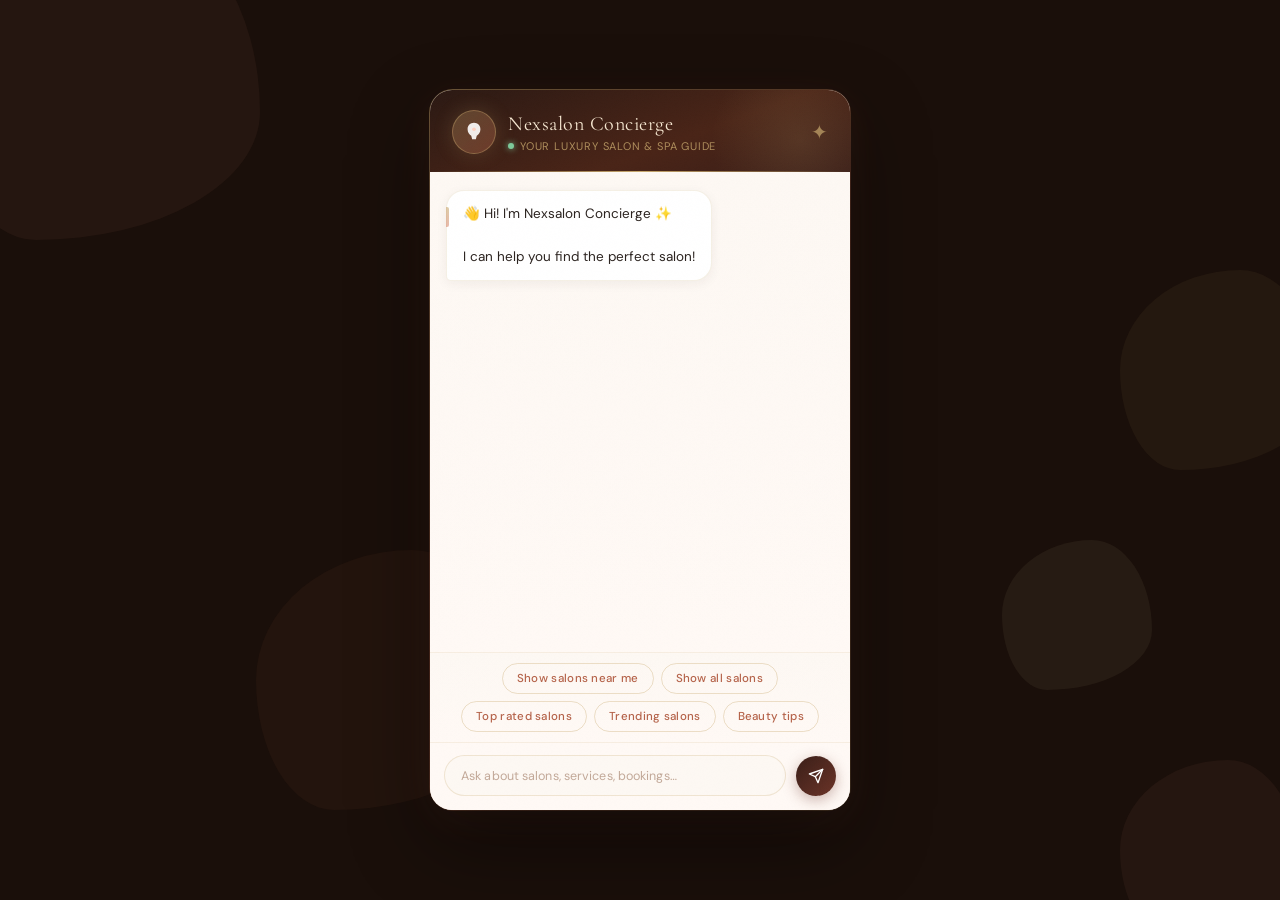
==== frontend/index.html @ f1138f72 "updated" ====
<!-- <!DOCTYPE html>
<html lang="en">
<head>
  <meta charset="UTF-8" />
  <meta name="viewport" content="width=device-width, initial-scale=1.0"/>
  <title>Nexsalon AI Concierge</title>
  <link rel="stylesheet" href="style.css" />
</head>
<body>

<div class="widget-wrapper">
  <div class="chat-widget">
    <div class="chat-header">
      <div class="title">✨ Nexsalon Concierge</div>
      <div class="subtitle">Your salon & spa assistant</div>
    </div>

    <div id="chat-box" class="chat-box"></div>
    <div id="quick-actions" class="quick-actions"></div>

    <form id="chat-form" class="chat-input">
      <input id="user-input" placeholder="Ask about salons, services, bookings…" />
      <button id="send-btn">➤</button>
    </form>
  </div>
</div>

<script src="script.js" defer></script>
</body>
</html> -->


<!DOCTYPE html>
<html lang="en">
<head>
  <meta charset="UTF-8" />
  <meta name="viewport" content="width=device-width, initial-scale=1.0"/>
  <title>Nexsalon AI Concierge</title>
  <link rel="preconnect" href="https://fonts.googleapis.com">
  <link rel="preconnect" href="https://fonts.gstatic.com" crossorigin>
  <link href="https://fonts.googleapis.com/css2?family=Cormorant+Garamond:ital,wght@0,300;0,400;0,600;1,300;1,400&family=DM+Sans:wght@300;400;500&display=swap" rel="stylesheet">
  <link rel="stylesheet" href="style.css" />
</head>
<body>

<!-- Ambient background petals -->
<div class="ambient">
  <div class="petal p1"></div>
  <div class="petal p2"></div>
  <div class="petal p3"></div>
  <div class="petal p4"></div>
  <div class="petal p5"></div>
</div>

<div class="widget-wrapper">
  <div class="chat-widget">

    <!-- Header -->
    <div class="chat-header">
      <div class="header-icon">
        <svg width="22" height="22" viewBox="0 0 24 24" fill="none">
          <path d="M12 2C8 2 5 5 5 9c0 3 1.5 5.5 4 7l1 4h4l1-4c2.5-1.5 4-4 4-7 0-4-3-7-7-7z" fill="rgba(255,255,255,0.9)"/>
          <circle cx="12" cy="9" r="2" fill="rgba(255,200,180,0.8)"/>
        </svg>
      </div>
      <div class="header-text">
        <div class="title">Nexsalon Concierge</div>
        <div class="subtitle">
          <span class="status-dot"></span>
          Your luxury salon &amp; spa guide
        </div>
      </div>
      <div class="header-badge">✦</div>
    </div>

    <!-- Chat messages -->
    <div id="chat-box" class="chat-box"></div>

    <!-- Quick action chips -->
    <div id="quick-actions" class="quick-actions"></div>

    <!-- Input -->
    <form id="chat-form" class="chat-input">
      <input id="user-input" placeholder="Ask about salons, services, bookings…" autocomplete="off" />
      <button id="send-btn" type="submit" aria-label="Send">
        <svg width="16" height="16" viewBox="0 0 24 24" fill="none">
          <path d="M22 2L11 13" stroke="white" stroke-width="2" stroke-linecap="round"/>
          <path d="M22 2L15 22L11 13L2 9L22 2Z" stroke="white" stroke-width="2" stroke-linecap="round" stroke-linejoin="round"/>
        </svg>
      </button>
    </form>

  </div>
</div>

<script src="script.js" defer></script>
</body>
</html>
---- frontend/style.css ----
/* =========================
   CSS Variables — Luxury Spa Palette
========================= */
:root {
  --cream:        #fdf8f3;
  --warm-white:   #fff9f5;
  --rose-blush:   #f2c4b0;
  --rose-mid:     #d98b72;
  --rose-deep:    #b5634a;
  --gold:         #c8a96e;
  --gold-light:   #e8d5a3;
  --gold-pale:    #f8f0dc;
  --charcoal:     #2c2420;
  --muted:        #7a6a62;
  --border:       rgba(200,169,110,0.2);
  --shadow-warm:  0 8px 40px rgba(181,99,74,0.12);
  --shadow-card:  0 4px 24px rgba(44,36,32,0.08);
  --font-display: 'Cormorant Garamond', Georgia, serif;
  --font-body:    'DM Sans', sans-serif;
  --radius-card:  16px;
  --radius-msg:   18px;
}

/* =========================
   Reset & Base
========================= */
* {
  box-sizing: border-box;
  margin: 0;
  padding: 0;
}

body {
  font-family: var(--font-body);
  background: #1a0f0a;
  display: flex;
  justify-content: center;
  align-items: center;
  min-height: 100vh;
  padding: 16px;
  overflow: hidden;
}

/* =========================
   Ambient Background Petals
========================= */
.ambient {
  position: fixed;
  inset: 0;
  pointer-events: none;
  z-index: 0;
  overflow: hidden;
}

.petal {
  position: absolute;
  border-radius: 60% 40% 70% 30% / 50% 60% 40% 50%;
  opacity: 0.06;
  animation: floatPetal 18s ease-in-out infinite;
}

.p1 { width: 320px; height: 320px; background: #d98b72; top: -80px; left: -60px; animation-duration: 20s; }
.p2 { width: 200px; height: 200px; background: #c8a96e; top: 30%; right: -40px; animation-duration: 25s; animation-delay: -5s; }
.p3 { width: 260px; height: 260px; background: #b5634a; bottom: 10%; left: 20%; animation-duration: 22s; animation-delay: -8s; }
.p4 { width: 150px; height: 150px; background: #e8d5a3; top: 60%; right: 10%; animation-duration: 28s; animation-delay: -12s; }
.p5 { width: 180px; height: 180px; background: #d98b72; bottom: -40px; right: -20px; animation-duration: 18s; animation-delay: -3s; }

@keyframes floatPetal {
  0%, 100% { transform: translate(0, 0) rotate(0deg) scale(1); }
  33%       { transform: translate(20px, -30px) rotate(8deg) scale(1.05); }
  66%       { transform: translate(-15px, 20px) rotate(-5deg) scale(0.97); }
}

/* =========================
   Widget Wrapper
========================= */
.widget-wrapper {
  width: 100%;
  max-width: 420px;
  height: 90vh;
  max-height: 720px;
  position: relative;
  z-index: 1;
}

/* Outer glow ring */
.widget-wrapper::before {
  content: '';
  position: absolute;
  inset: -1px;
  border-radius: 24px;
  background: linear-gradient(135deg, rgba(200,169,110,0.5) 0%, rgba(181,99,74,0.3) 50%, rgba(200,169,110,0.2) 100%);
  z-index: -1;
  animation: glowPulse 4s ease-in-out infinite;
}

@keyframes glowPulse {
  0%, 100% { opacity: 0.6; }
  50%       { opacity: 1; }
}

/* =========================
   Chat Widget Shell
========================= */
.chat-widget {
  background: var(--warm-white);
  border-radius: 22px;
  box-shadow: 0 32px 80px rgba(0,0,0,0.45), var(--shadow-warm);
  display: flex;
  flex-direction: column;
  height: 100%;
  overflow: hidden;
  position: relative;
}

/* Inner grain texture overlay */
.chat-widget::before {
  content: '';
  position: absolute;
  inset: 0;
  background-image: url("data:image/svg+xml,%3Csvg xmlns='http://www.w3.org/2000/svg' width='200' height='200'%3E%3Cfilter id='noise'%3E%3CfeTurbulence type='fractalNoise' baseFrequency='0.75' numOctaves='4' stitchTiles='stitch'/%3E%3C/filter%3E%3Crect width='200' height='200' filter='url(%23noise)' opacity='0.025'/%3E%3C/svg%3E");
  pointer-events: none;
  z-index: 10;
  border-radius: 22px;
  opacity: 0.4;
}

/* =========================
   Header
========================= */
.chat-header {
  padding: 20px 22px 18px;
  background: linear-gradient(160deg, #2c1a14 0%, #4a2518 60%, #3a1e18 100%);
  display: flex;
  align-items: center;
  gap: 12px;
  position: relative;
  overflow: hidden;
  flex-shrink: 0;
}

/* Header shimmer line */
.chat-header::after {
  content: '';
  position: absolute;
  bottom: 0; left: 0; right: 0;
  height: 1px;
  background: linear-gradient(90deg, transparent, var(--gold), transparent);
}

/* Subtle radial glow behind header */
.chat-header::before {
  content: '';
  position: absolute;
  top: -40px; right: -40px;
  width: 180px; height: 180px;
  background: radial-gradient(circle, rgba(200,169,110,0.15) 0%, transparent 70%);
  pointer-events: none;
}

.header-icon {
  width: 44px;
  height: 44px;
  border-radius: 50%;
  background: linear-gradient(135deg, rgba(200,169,110,0.3), rgba(181,99,74,0.4));
  border: 1px solid rgba(200,169,110,0.4);
  display: flex;
  align-items: center;
  justify-content: center;
  flex-shrink: 0;
  box-shadow: 0 0 20px rgba(200,169,110,0.2);
}

.header-text {
  flex: 1;
}

.title {
  font-family: var(--font-display);
  font-weight: 400;
  font-size: 20px;
  color: #f5e6d0;
  letter-spacing: 0.5px;
  line-height: 1.2;
}

.subtitle {
  font-size: 11px;
  color: rgba(200,169,110,0.8);
  margin-top: 3px;
  display: flex;
  align-items: center;
  gap: 6px;
  letter-spacing: 0.8px;
  text-transform: uppercase;
  font-weight: 400;
}

.status-dot {
  width: 6px;
  height: 6px;
  border-radius: 50%;
  background: #7ec99a;
  box-shadow: 0 0 6px #7ec99a;
  animation: blink 2s ease-in-out infinite;
}

@keyframes blink {
  0%, 100% { opacity: 1; }
  50%       { opacity: 0.4; }
}

.header-badge {
  color: var(--gold);
  font-size: 20px;
  opacity: 0.7;
  animation: spin 12s linear infinite;
}

@keyframes spin {
  from { transform: rotate(0deg); }
  to   { transform: rotate(360deg); }
}

/* =========================
   Chat Box
========================= */
.chat-box {
  flex: 1;
  padding: 18px 16px;
  overflow-y: auto;
  background:
    linear-gradient(to bottom, rgba(253,248,243,0.98), rgba(255,249,245,1)),
    url("data:image/svg+xml,%3Csvg width='40' height='40' xmlns='http://www.w3.org/2000/svg'%3E%3Ccircle cx='20' cy='20' r='1' fill='%23c8a96e' opacity='0.07'/%3E%3C/svg%3E");
  display: flex;
  flex-direction: column;
  gap: 12px;
  scroll-behavior: smooth;
}

.chat-box::-webkit-scrollbar { width: 4px; }
.chat-box::-webkit-scrollbar-track { background: transparent; }
.chat-box::-webkit-scrollbar-thumb { background: var(--rose-blush); border-radius: 2px; }

/* =========================
   Messages
========================= */
.message {
  max-width: 82%;
  padding: 12px 16px;
  border-radius: var(--radius-msg);
  font-size: 13.5px;
  line-height: 1.6;
  word-wrap: break-word;
  white-space: pre-line;
  animation: msgIn 0.35s cubic-bezier(0.34, 1.56, 0.64, 1);
  position: relative;
}

@keyframes msgIn {
  from { opacity: 0; transform: translateY(12px) scale(0.95); }
  to   { opacity: 1; transform: translateY(0) scale(1); }
}

/* User bubble */
.message.user {
  align-self: flex-end;
  background: linear-gradient(135deg, #3a1e18 0%, #6b3428 100%);
  color: #f5e6d0;
  border-bottom-right-radius: 5px;
  box-shadow: 0 4px 16px rgba(107,52,40,0.35);
  font-weight: 400;
  letter-spacing: 0.1px;
}

/* Bot bubble */
.message.bot {
  align-self: flex-start;
  background: #ffffff;
  color: var(--charcoal);
  border: 1px solid rgba(200,169,110,0.18);
  border-bottom-left-radius: 5px;
  box-shadow: 0 3px 12px rgba(44,36,32,0.06);
}

/* Decorative left accent on bot messages */
.message.bot::before {
  content: '';
  position: absolute;
  left: -1px; top: 16px;
  width: 3px; height: 20px;
  background: linear-gradient(to bottom, var(--gold), var(--rose-mid));
  border-radius: 0 2px 2px 0;
  opacity: 0.6;
}

/* =========================
   Cards Container
========================= */
.cards-container {
  display: flex;
  flex-direction: column;
  gap: 10px;
  margin: 4px 0;
  animation: msgIn 0.4s cubic-bezier(0.34, 1.56, 0.64, 1);
}

/* =========================
   Card Base
========================= */
.card {
  background: #ffffff;
  border-radius: var(--radius-card);
  overflow: hidden;
  box-shadow: var(--shadow-card);
  transition: transform 0.25s ease, box-shadow 0.25s ease;
  border: 1px solid rgba(200,169,110,0.15);
  position: relative;
}

.card::before {
  content: '';
  position: absolute;
  top: 0; left: 0; right: 0;
  height: 3px;
  background: linear-gradient(90deg, var(--rose-mid), var(--gold), var(--rose-blush));
}

.card:hover {
  transform: translateY(-3px);
  box-shadow: 0 12px 36px rgba(181,99,74,0.16);
}

/* =========================
   Salon Cards
========================= */
.salon-card {
  padding: 16px;
}

.salon-card .card-header {
  display: flex;
  justify-content: space-between;
  align-items: flex-start;
  margin-bottom: 10px;
  gap: 10px;
}

.salon-name {
  font-family: var(--font-display);
  font-size: 17px;
  font-weight: 600;
  color: var(--charcoal);
  flex: 1;
  line-height: 1.25;
  letter-spacing: 0.2px;
}

.rating-badge {
  background: linear-gradient(135deg, var(--gold-pale), var(--gold-light));
  color: #7a5c20;
  padding: 5px 10px;
  border-radius: 20px;
  font-size: 11.5px;
  font-weight: 600;
  white-space: nowrap;
  display: flex;
  align-items: center;
  gap: 4px;
  border: 1px solid rgba(200,169,110,0.35);
  letter-spacing: 0.2px;
}

.stars { font-size: 12px; }

.card-details { margin-bottom: 12px; }

.city-badge {
  display: inline-flex;
  align-items: center;
  gap: 4px;
  background: var(--cream);
  padding: 5px 10px;
  border-radius: 8px;
  font-size: 11.5px;
  font-weight: 500;
  color: var(--muted);
  margin: 0 0 7px 0;
  border: 1px solid rgba(200,169,110,0.12);
  letter-spacing: 0.3px;
}

.address-text {
  font-size: 12.5px;
  color: #9a8880;
  line-height: 1.5;
}

/* =========================
   Service Cards
========================= */
.service-card {
  padding: 14px 16px;
  display: flex;
  align-items: center;
  justify-content: space-between;
  gap: 12px;
}

.service-name {
  font-family: var(--font-display);
  font-size: 15.5px;
  font-weight: 600;
  color: var(--charcoal);
  letter-spacing: 0.2px;
}

.service-specs {
  display: flex;
  gap: 8px;
  flex-wrap: wrap;
  margin-top: 6px;
}

.price-badge {
  display: inline-flex;
  align-items: center;
  gap: 4px;
  background: linear-gradient(135deg, #fff0e8, #ffe0cc);
  color: var(--rose-deep);
  padding: 5px 10px;
  border-radius: 8px;
  font-size: 11.5px;
  font-weight: 600;
  border: 1px solid rgba(181,99,74,0.18);
  letter-spacing: 0.2px;
}

.duration-badge {
  display: inline-flex;
  align-items: center;
  gap: 4px;
  background: linear-gradient(135deg, #f0f8f0, #dff0e8);
  color: #3a7055;
  padding: 5px 10px;
  border-radius: 8px;
  font-size: 11.5px;
  font-weight: 600;
  border: 1px solid rgba(58,112,85,0.15);
  letter-spacing: 0.2px;
}

/* =========================
   Buttons
========================= */
.card-btn {
  width: 100%;
  border: none;
  padding: 11px 14px;
  border-radius: 10px;
  font-size: 13px;
  font-weight: 500;
  cursor: pointer;
  transition: all 0.25s ease;
  font-family: var(--font-body);
  letter-spacing: 0.5px;
  margin-top: 6px;
}

.btn-primary {
  background: linear-gradient(135deg, #3a1e18 0%, #6b3428 100%);
  color: var(--gold-light);
  box-shadow: 0 4px 14px rgba(107,52,40,0.25);
}

.btn-primary:hover {
  transform: translateY(-1px);
  box-shadow: 0 6px 20px rgba(107,52,40,0.35);
  color: #ffffff;
}

.btn-primary:active { transform: translateY(0); }

/* =========================
   Quick Actions
========================= */
.quick-actions {
  display: flex;
  gap: 7px;
  padding: 10px 12px;
  flex-wrap: wrap;
  justify-content: center;
  border-top: 1px solid rgba(200,169,110,0.15);
  background: linear-gradient(to bottom, var(--cream), #fff9f5);
  min-height: 36px;
  flex-shrink: 0;
}

.quick-action-btn {
  background: transparent;
  border: 1px solid rgba(200,169,110,0.35);
  border-radius: 20px;
  padding: 7px 14px;
  font-size: 11.5px;
  cursor: pointer;
  transition: all 0.25s ease;
  font-weight: 500;
  color: var(--rose-deep);
  font-family: var(--font-body);
  letter-spacing: 0.3px;
  position: relative;
  overflow: hidden;
}

.quick-action-btn::before {
  content: '';
  position: absolute;
  inset: 0;
  background: linear-gradient(135deg, var(--rose-deep), var(--gold));
  opacity: 0;
  transition: opacity 0.25s ease;
}

.quick-action-btn:hover {
  color: white;
  border-color: transparent;
  box-shadow: 0 3px 12px rgba(181,99,74,0.3);
  transform: translateY(-1px);
}

.quick-action-btn:hover::before { opacity: 1; }

.quick-action-btn span { position: relative; z-index: 1; }

/* =========================
   Input Area
========================= */
.chat-input {
  display: flex;
  padding: 12px 14px 14px;
  border-top: 1px solid rgba(200,169,110,0.15);
  gap: 10px;
  background: #fff9f5;
  align-items: center;
  flex-shrink: 0;
}

#user-input {
  flex: 1;
  padding: 11px 16px;
  border-radius: 24px;
  border: 1.5px solid rgba(200,169,110,0.25);
  outline: none;
  font-size: 13px;
  font-family: var(--font-body);
  background: var(--cream);
  color: var(--charcoal);
  transition: all 0.25s ease;
  letter-spacing: 0.1px;
}

#user-input:focus {
  border-color: rgba(181,99,74,0.5);
  background: #ffffff;
  box-shadow: 0 0 0 3px rgba(200,169,110,0.1);
}

#user-input::placeholder {
  color: #c2a898;
  font-size: 12.5px;
}

#send-btn {
  border: none;
  background: linear-gradient(135deg, #3a1e18 0%, #6b3428 100%);
  color: white;
  width: 40px;
  height: 40px;
  border-radius: 50%;
  cursor: pointer;
  display: flex;
  align-items: center;
  justify-content: center;
  transition: all 0.25s ease;
  box-shadow: 0 4px 14px rgba(107,52,40,0.35);
  flex-shrink: 0;
}

#send-btn:hover {
  transform: scale(1.08);
  box-shadow: 0 6px 20px rgba(107,52,40,0.45);
  background: linear-gradient(135deg, #4a2518 0%, #8b4438 100%);
}

#send-btn:active { transform: scale(0.95); }

/* =========================
   Responsive
========================= */
@media (max-width: 480px) {
  body { padding: 0; background: #1a0f0a; }

  .widget-wrapper {
    max-width: 100%;
    height: 100vh;
    max-height: none;
  }

  .chat-widget { border-radius: 0; }
  .widget-wrapper::before { border-radius: 0; display: none; }

  .message { max-width: 88%; }
}
---- frontend/style.css ----
/* =========================
   CSS Variables — Luxury Spa Palette
========================= */
:root {
  --cream:        #fdf8f3;
  --warm-white:   #fff9f5;
  --rose-blush:   #f2c4b0;
  --rose-mid:     #d98b72;
  --rose-deep:    #b5634a;
  --gold:         #c8a96e;
  --gold-light:   #e8d5a3;
  --gold-pale:    #f8f0dc;
  --charcoal:     #2c2420;
  --muted:        #7a6a62;
  --border:       rgba(200,169,110,0.2);
  --shadow-warm:  0 8px 40px rgba(181,99,74,0.12);
  --shadow-card:  0 4px 24px rgba(44,36,32,0.08);
  --font-display: 'Cormorant Garamond', Georgia, serif;
  --font-body:    'DM Sans', sans-serif;
  --radius-card:  16px;
  --radius-msg:   18px;
}

/* =========================
   Reset & Base
========================= */
* {
  box-sizing: border-box;
  margin: 0;
  padding: 0;
}

body {
  font-family: var(--font-body);
  background: #1a0f0a;
  display: flex;
  justify-content: center;
  align-items: center;
  min-height: 100vh;
  padding: 16px;
  overflow: hidden;
}

/* =========================
   Ambient Background Petals
========================= */
.ambient {
  position: fixed;
  inset: 0;
  pointer-events: none;
  z-index: 0;
  overflow: hidden;
}

.petal {
  position: absolute;
  border-radius: 60% 40% 70% 30% / 50% 60% 40% 50%;
  opacity: 0.06;
  animation: floatPetal 18s ease-in-out infinite;
}

.p1 { width: 320px; height: 320px; background: #d98b72; top: -80px; left: -60px; animation-duration: 20s; }
.p2 { width: 200px; height: 200px; background: #c8a96e; top: 30%; right: -40px; animation-duration: 25s; animation-delay: -5s; }
.p3 { width: 260px; height: 260px; background: #b5634a; bottom: 10%; left: 20%; animation-duration: 22s; animation-delay: -8s; }
.p4 { width: 150px; height: 150px; background: #e8d5a3; top: 60%; right: 10%; animation-duration: 28s; animation-delay: -12s; }
.p5 { width: 180px; height: 180px; background: #d98b72; bottom: -40px; right: -20px; animation-duration: 18s; animation-delay: -3s; }

@keyframes floatPetal {
  0%, 100% { transform: translate(0, 0) rotate(0deg) scale(1); }
  33%       { transform: translate(20px, -30px) rotate(8deg) scale(1.05); }
  66%       { transform: translate(-15px, 20px) rotate(-5deg) scale(0.97); }
}

/* =========================
   Widget Wrapper
========================= */
.widget-wrapper {
  width: 100%;
  max-width: 420px;
  height: 90vh;
  max-height: 720px;
  position: relative;
  z-index: 1;
}

/* Outer glow ring */
.widget-wrapper::before {
  content: '';
  position: absolute;
  inset: -1px;
  border-radius: 24px;
  background: linear-gradient(135deg, rgba(200,169,110,0.5) 0%, rgba(181,99,74,0.3) 50%, rgba(200,169,110,0.2) 100%);
  z-index: -1;
  animation: glowPulse 4s ease-in-out infinite;
}

@keyframes glowPulse {
  0%, 100% { opacity: 0.6; }
  50%       { opacity: 1; }
}

/* =========================
   Chat Widget Shell
========================= */
.chat-widget {
  background: var(--warm-white);
  border-radius: 22px;
  box-shadow: 0 32px 80px rgba(0,0,0,0.45), var(--shadow-warm);
  display: flex;
  flex-direction: column;
  height: 100%;
  overflow: hidden;
  position: relative;
}

/* Inner grain texture overlay */
.chat-widget::before {
  content: '';
  position: absolute;
  inset: 0;
  background-image: url("data:image/svg+xml,%3Csvg xmlns='http://www.w3.org/2000/svg' width='200' height='200'%3E%3Cfilter id='noise'%3E%3CfeTurbulence type='fractalNoise' baseFrequency='0.75' numOctaves='4' stitchTiles='stitch'/%3E%3C/filter%3E%3Crect width='200' height='200' filter='url(%23noise)' opacity='0.025'/%3E%3C/svg%3E");
  pointer-events: none;
  z-index: 10;
  border-radius: 22px;
  opacity: 0.4;
}

/* =========================
   Header
========================= */
.chat-header {
  padding: 20px 22px 18px;
  background: linear-gradient(160deg, #2c1a14 0%, #4a2518 60%, #3a1e18 100%);
  display: flex;
  align-items: center;
  gap: 12px;
  position: relative;
  overflow: hidden;
  flex-shrink: 0;
}

/* Header shimmer line */
.chat-header::after {
  content: '';
  position: absolute;
  bottom: 0; left: 0; right: 0;
  height: 1px;
  background: linear-gradient(90deg, transparent, var(--gold), transparent);
}

/* Subtle radial glow behind header */
.chat-header::before {
  content: '';
  position: absolute;
  top: -40px; right: -40px;
  width: 180px; height: 180px;
  background: radial-gradient(circle, rgba(200,169,110,0.15) 0%, transparent 70%);
  pointer-events: none;
}

.header-icon {
  width: 44px;
  height: 44px;
  border-radius: 50%;
  background: linear-gradient(135deg, rgba(200,169,110,0.3), rgba(181,99,74,0.4));
  border: 1px solid rgba(200,169,110,0.4);
  display: flex;
  align-items: center;
  justify-content: center;
  flex-shrink: 0;
  box-shadow: 0 0 20px rgba(200,169,110,0.2);
}

.header-text {
  flex: 1;
}

.title {
  font-family: var(--font-display);
  font-weight: 400;
  font-size: 20px;
  color: #f5e6d0;
  letter-spacing: 0.5px;
  line-height: 1.2;
}

.subtitle {
  font-size: 11px;
  color: rgba(200,169,110,0.8);
  margin-top: 3px;
  display: flex;
  align-items: center;
  gap: 6px;
  letter-spacing: 0.8px;
  text-transform: uppercase;
  font-weight: 400;
}

.status-dot {
  width: 6px;
  height: 6px;
  border-radius: 50%;
  background: #7ec99a;
  box-shadow: 0 0 6px #7ec99a;
  animation: blink 2s ease-in-out infinite;
}

@keyframes blink {
  0%, 100% { opacity: 1; }
  50%       { opacity: 0.4; }
}

.header-badge {
  color: var(--gold);
  font-size: 20px;
  opacity: 0.7;
  animation: spin 12s linear infinite;
}

@keyframes spin {
  from { transform: rotate(0deg); }
  to   { transform: rotate(360deg); }
}

/* =========================
   Chat Box
========================= */
.chat-box {
  flex: 1;
  padding: 18px 16px;
  overflow-y: auto;
  background:
    linear-gradient(to bottom, rgba(253,248,243,0.98), rgba(255,249,245,1)),
    url("data:image/svg+xml,%3Csvg width='40' height='40' xmlns='http://www.w3.org/2000/svg'%3E%3Ccircle cx='20' cy='20' r='1' fill='%23c8a96e' opacity='0.07'/%3E%3C/svg%3E");
  display: flex;
  flex-direction: column;
  gap: 12px;
  scroll-behavior: smooth;
}

.chat-box::-webkit-scrollbar { width: 4px; }
.chat-box::-webkit-scrollbar-track { background: transparent; }
.chat-box::-webkit-scrollbar-thumb { background: var(--rose-blush); border-radius: 2px; }

/* =========================
   Messages
========================= */
.message {
  max-width: 82%;
  padding: 12px 16px;
  border-radius: var(--radius-msg);
  font-size: 13.5px;
  line-height: 1.6;
  word-wrap: break-word;
  white-space: pre-line;
  animation: msgIn 0.35s cubic-bezier(0.34, 1.56, 0.64, 1);
  position: relative;
}

@keyframes msgIn {
  from { opacity: 0; transform: translateY(12px) scale(0.95); }
  to   { opacity: 1; transform: translateY(0) scale(1); }
}

/* User bubble */
.message.user {
  align-self: flex-end;
  background: linear-gradient(135deg, #3a1e18 0%, #6b3428 100%);
  color: #f5e6d0;
  border-bottom-right-radius: 5px;
  box-shadow: 0 4px 16px rgba(107,52,40,0.35);
  font-weight: 400;
  letter-spacing: 0.1px;
}

/* Bot bubble */
.message.bot {
  align-self: flex-start;
  background: #ffffff;
  color: var(--charcoal);
  border: 1px solid rgba(200,169,110,0.18);
  border-bottom-left-radius: 5px;
  box-shadow: 0 3px 12px rgba(44,36,32,0.06);
}

/* Decorative left accent on bot messages */
.message.bot::before {
  content: '';
  position: absolute;
  left: -1px; top: 16px;
  width: 3px; height: 20px;
  background: linear-gradient(to bottom, var(--gold), var(--rose-mid));
  border-radius: 0 2px 2px 0;
  opacity: 0.6;
}

/* =========================
   Cards Container
========================= */
.cards-container {
  display: flex;
  flex-direction: column;
  gap: 10px;
  margin: 4px 0;
  animation: msgIn 0.4s cubic-bezier(0.34, 1.56, 0.64, 1);
}

/* =========================
   Card Base
========================= */
.card {
  background: #ffffff;
  border-radius: var(--radius-card);
  overflow: hidden;
  box-shadow: var(--shadow-card);
  transition: transform 0.25s ease, box-shadow 0.25s ease;
  border: 1px solid rgba(200,169,110,0.15);
  position: relative;
}

.card::before {
  content: '';
  position: absolute;
  top: 0; left: 0; right: 0;
  height: 3px;
  background: linear-gradient(90deg, var(--rose-mid), var(--gold), var(--rose-blush));
}

.card:hover {
  transform: translateY(-3px);
  box-shadow: 0 12px 36px rgba(181,99,74,0.16);
}

/* =========================
   Salon Cards
========================= */
.salon-card {
  padding: 16px;
}

.salon-card .card-header {
  display: flex;
  justify-content: space-between;
  align-items: flex-start;
  margin-bottom: 10px;
  gap: 10px;
}

.salon-name {
  font-family: var(--font-display);
  font-size: 17px;
  font-weight: 600;
  color: var(--charcoal);
  flex: 1;
  line-height: 1.25;
  letter-spacing: 0.2px;
}

.rating-badge {
  background: linear-gradient(135deg, var(--gold-pale), var(--gold-light));
  color: #7a5c20;
  padding: 5px 10px;
  border-radius: 20px;
  font-size: 11.5px;
  font-weight: 600;
  white-space: nowrap;
  display: flex;
  align-items: center;
  gap: 4px;
  border: 1px solid rgba(200,169,110,0.35);
  letter-spacing: 0.2px;
}

.stars { font-size: 12px; }

.card-details { margin-bottom: 12px; }

.city-badge {
  display: inline-flex;
  align-items: center;
  gap: 4px;
  background: var(--cream);
  padding: 5px 10px;
  border-radius: 8px;
  font-size: 11.5px;
  font-weight: 500;
  color: var(--muted);
  margin: 0 0 7px 0;
  border: 1px solid rgba(200,169,110,0.12);
  letter-spacing: 0.3px;
}

.address-text {
  font-size: 12.5px;
  color: #9a8880;
  line-height: 1.5;
}

/* =========================
   Service Cards
========================= */
.service-card {
  padding: 14px 16px;
  display: flex;
  align-items: center;
  justify-content: space-between;
  gap: 12px;
}

.service-name {
  font-family: var(--font-display);
  font-size: 15.5px;
  font-weight: 600;
  color: var(--charcoal);
  letter-spacing: 0.2px;
}

.service-specs {
  display: flex;
  gap: 8px;
  flex-wrap: wrap;
  margin-top: 6px;
}

.price-badge {
  display: inline-flex;
  align-items: center;
  gap: 4px;
  background: linear-gradient(135deg, #fff0e8, #ffe0cc);
  color: var(--rose-deep);
  padding: 5px 10px;
  border-radius: 8px;
  font-size: 11.5px;
  font-weight: 600;
  border: 1px solid rgba(181,99,74,0.18);
  letter-spacing: 0.2px;
}

.duration-badge {
  display: inline-flex;
  align-items: center;
  gap: 4px;
  background: linear-gradient(135deg, #f0f8f0, #dff0e8);
  color: #3a7055;
  padding: 5px 10px;
  border-radius: 8px;
  font-size: 11.5px;
  font-weight: 600;
  border: 1px solid rgba(58,112,85,0.15);
  letter-spacing: 0.2px;
}

/* =========================
   Buttons
========================= */
.card-btn {
  width: 100%;
  border: none;
  padding: 11px 14px;
  border-radius: 10px;
  font-size: 13px;
  font-weight: 500;
  cursor: pointer;
  transition: all 0.25s ease;
  font-family: var(--font-body);
  letter-spacing: 0.5px;
  margin-top: 6px;
}

.btn-primary {
  background: linear-gradient(135deg, #3a1e18 0%, #6b3428 100%);
  color: var(--gold-light);
  box-shadow: 0 4px 14px rgba(107,52,40,0.25);
}

.btn-primary:hover {
  transform: translateY(-1px);
  box-shadow: 0 6px 20px rgba(107,52,40,0.35);
  color: #ffffff;
}

.btn-primary:active { transform: translateY(0); }

/* =========================
   Quick Actions
========================= */
.quick-actions {
  display: flex;
  gap: 7px;
  padding: 10px 12px;
  flex-wrap: wrap;
  justify-content: center;
  border-top: 1px solid rgba(200,169,110,0.15);
  background: linear-gradient(to bottom, var(--cream), #fff9f5);
  min-height: 36px;
  flex-shrink: 0;
}

.quick-action-btn {
  background: transparent;
  border: 1px solid rgba(200,169,110,0.35);
  border-radius: 20px;
  padding: 7px 14px;
  font-size: 11.5px;
  cursor: pointer;
  transition: all 0.25s ease;
  font-weight: 500;
  color: var(--rose-deep);
  font-family: var(--font-body);
  letter-spacing: 0.3px;
  position: relative;
  overflow: hidden;
}

.quick-action-btn::before {
  content: '';
  position: absolute;
  inset: 0;
  background: linear-gradient(135deg, var(--rose-deep), var(--gold));
  opacity: 0;
  transition: opacity 0.25s ease;
}

.quick-action-btn:hover {
  color: white;
  border-color: transparent;
  box-shadow: 0 3px 12px rgba(181,99,74,0.3);
  transform: translateY(-1px);
}

.quick-action-btn:hover::before { opacity: 1; }

.quick-action-btn span { position: relative; z-index: 1; }

/* =========================
   Input Area
========================= */
.chat-input {
  display: flex;
  padding: 12px 14px 14px;
  border-top: 1px solid rgba(200,169,110,0.15);
  gap: 10px;
  background: #fff9f5;
  align-items: center;
  flex-shrink: 0;
}

#user-input {
  flex: 1;
  padding: 11px 16px;
  border-radius: 24px;
  border: 1.5px solid rgba(200,169,110,0.25);
  outline: none;
  font-size: 13px;
  font-family: var(--font-body);
  background: var(--cream);
  color: var(--charcoal);
  transition: all 0.25s ease;
  letter-spacing: 0.1px;
}

#user-input:focus {
  border-color: rgba(181,99,74,0.5);
  background: #ffffff;
  box-shadow: 0 0 0 3px rgba(200,169,110,0.1);
}

#user-input::placeholder {
  color: #c2a898;
  font-size: 12.5px;
}

#send-btn {
  border: none;
  background: linear-gradient(135deg, #3a1e18 0%, #6b3428 100%);
  color: white;
  width: 40px;
  height: 40px;
  border-radius: 50%;
  cursor: pointer;
  display: flex;
  align-items: center;
  justify-content: center;
  transition: all 0.25s ease;
  box-shadow: 0 4px 14px rgba(107,52,40,0.35);
  flex-shrink: 0;
}

#send-btn:hover {
  transform: scale(1.08);
  box-shadow: 0 6px 20px rgba(107,52,40,0.45);
  background: linear-gradient(135deg, #4a2518 0%, #8b4438 100%);
}

#send-btn:active { transform: scale(0.95); }

/* =========================
   Responsive
========================= */
@media (max-width: 480px) {
  body { padding: 0; background: #1a0f0a; }

  .widget-wrapper {
    max-width: 100%;
    height: 100vh;
    max-height: none;
  }

  .chat-widget { border-radius: 0; }
  .widget-wrapper::before { border-radius: 0; display: none; }

  .message { max-width: 88%; }
}
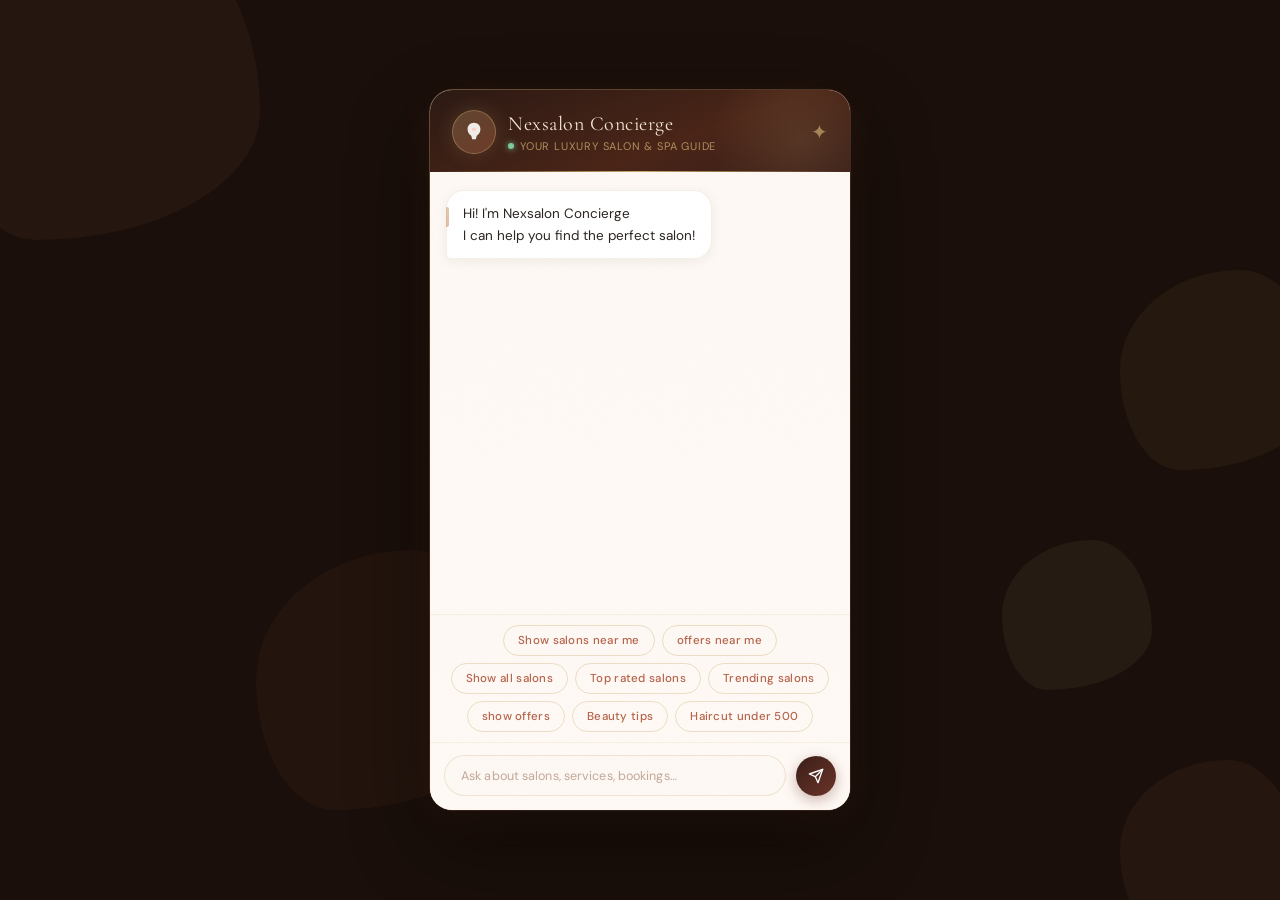
==== commit 60187a94: "fixes api" ====
--- a/frontend/index.html
+++ b/frontend/index.html
@@ -1,35 +1,3 @@
-<!-- <!DOCTYPE html>
-<html lang="en">
-<head>
-  <meta charset="UTF-8" />
-  <meta name="viewport" content="width=device-width, initial-scale=1.0"/>
-  <title>Nexsalon AI Concierge</title>
-  <link rel="stylesheet" href="style.css" />
-</head>
-<body>
-
-<div class="widget-wrapper">
-  <div class="chat-widget">
-    <div class="chat-header">
-      <div class="title">✨ Nexsalon Concierge</div>
-      <div class="subtitle">Your salon & spa assistant</div>
-    </div>
-
-    <div id="chat-box" class="chat-box"></div>
-    <div id="quick-actions" class="quick-actions"></div>
-
-    <form id="chat-form" class="chat-input">
-      <input id="user-input" placeholder="Ask about salons, services, bookings…" />
-      <button id="send-btn">➤</button>
-    </form>
-  </div>
-</div>
-
-<script src="script.js" defer></script>
-</body>
-</html> -->
-
-
 <!DOCTYPE html>
 <html lang="en">
 <head>
--- a/frontend/style.css
+++ b/frontend/style.css
@@ -512,6 +512,15 @@
   overflow: hidden;
 }
 
+.card-btn-row {
+  display: flex;
+  gap: 8px;
+}
+
+.btn-secondary {
+  background: #f5c542;
+  color: black;
+}
 .quick-action-btn::before {
   content: '';
   position: absolute;
